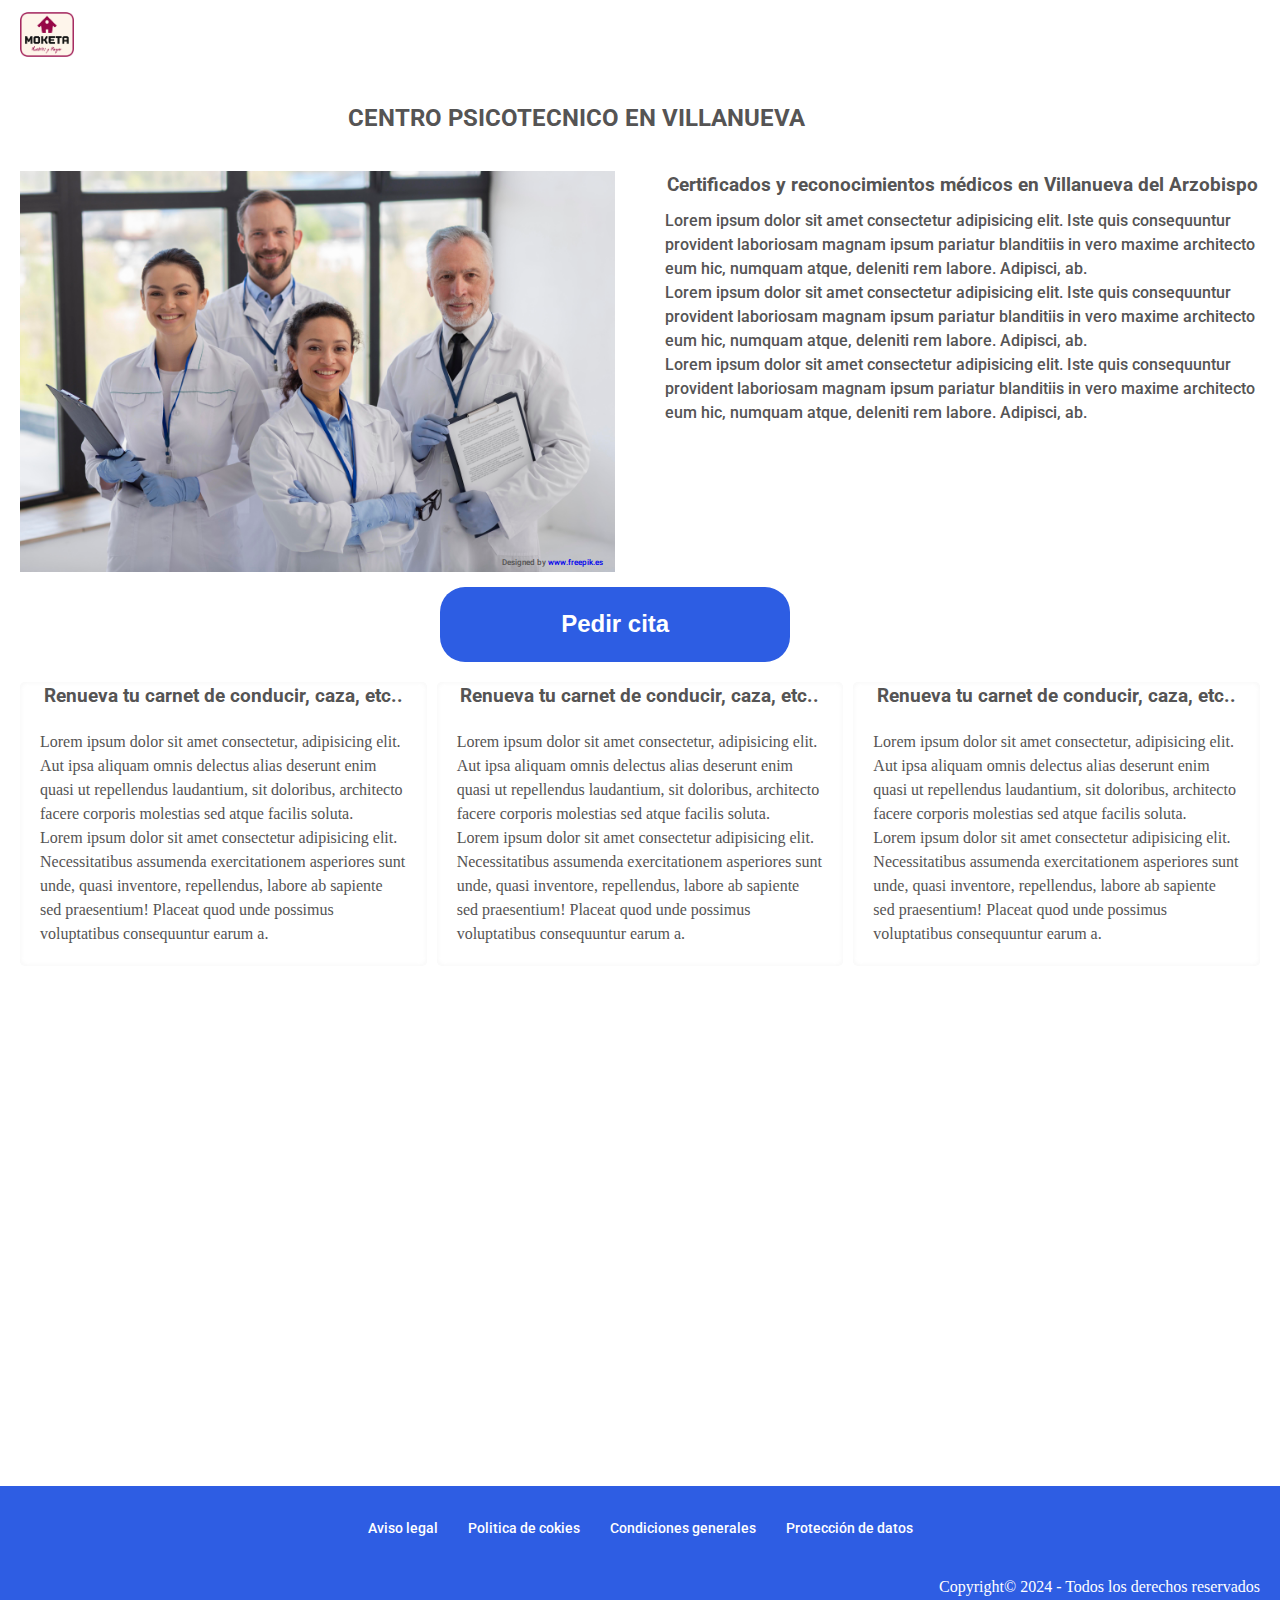
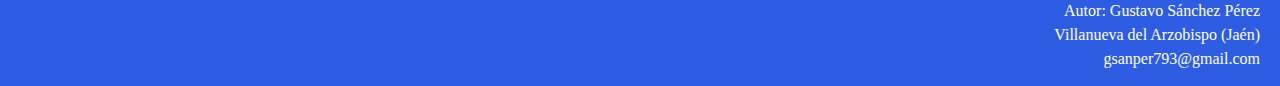
==== index.html @ 9fca5308 "Add files via upload" ====
<!DOCTYPE html>
<html lang="en">
<head>
    <meta charset="UTF-8">
    <meta name="viewport" content="width=device-width, initial-scale=1.0">
    <title>Document</title>
    <link rel="stylesheet" href="css/style.css">
</head>
<body>
    <header id="site-header">
        <div class="header-inner">
            <div class="logo-box">
                <div class="logo">
                    <!-- Cambiar esta referencia por la ruta web (htmls://mipagina.es) -->
                    <a href="index.html" class="logo-link">
                        <img src="img/logo.png" title="Centro Psicotécnico y certificados médicos en Villaneuva del Arzobispo" alt="Centro Psicotécnico y certificados médicos en Villaneuva del Arzobispo">
                    </a>

                </div>
            </div>

        </div>
    </header>
    <main id="principal">
        <div>
            <!-- Titulo principal -->
             <section id="titulo">
                 <div class="contenedor-titulo">
                     <h2 class="fuente-titulo">Centro psicotecnico en Villanueva</h2>
                 </div>
             </section>

            <section id="presentacion">
                <div class="capsula">
                    <div class="contenedor-imagen">
                        <div class="contenido-imagen">
                            <img src="img/medium-shot-scientists-posing-together.jpg" alt="Centro psicotécnico reconocimientos médicos">
                        </div>
                        <div class="creditos-imagen">
                            <div class="contenido-creditos-imagen">                                    
                                <p class="fuente-creditos-imagen">Designed by <a href="https://www.freepik.es">www.freepik.es</a></p>
                            </div>
                        </div>
                    </div>
                </div>

                <div class="descripcion">
                    <div class="contenedor-descripcion">
                        <h3>Certificados y reconocimientos médicos en Villanueva del Arzobispo</h3>
                        <div class="contenido-descripcion">
                            <p>Lorem ipsum dolor sit amet consectetur adipisicing elit. Iste quis consequuntur provident laboriosam magnam ipsum pariatur blanditiis in vero maxime architecto eum hic, numquam atque, deleniti rem labore. Adipisci, ab.</p>
                            <p>Lorem ipsum dolor sit amet consectetur adipisicing elit. Iste quis consequuntur provident laboriosam magnam ipsum pariatur blanditiis in vero maxime architecto eum hic, numquam atque, deleniti rem labore. Adipisci, ab.</p>
                            <p>Lorem ipsum dolor sit amet consectetur adipisicing elit. Iste quis consequuntur provident laboriosam magnam ipsum pariatur blanditiis in vero maxime architecto eum hic, numquam atque, deleniti rem labore. Adipisci, ab.</p>
                       
                        </div>
                    </div>
                </div>

                <div class="cita">
                    <div class="contenedor-cita">
                        <div class="contenido-cita">
                            <!-- aquí situaremos el botón para iniciar el formulario -->
                             <button id="boton">Pedir cita</button>
                        </div>
                    </div>
                </div>
            </section>
            <section>
                <div class="ptexto">
                    <div class="pmvtexto" id="t01">
                        <h3>Renueva tu carnet de conducir, caza, etc..</h3>
                        <p>Lorem ipsum dolor sit amet consectetur, adipisicing elit. Aut ipsa aliquam omnis delectus alias deserunt enim quasi ut repellendus laudantium, sit doloribus, architecto facere corporis molestias sed atque facilis soluta.<br>
                            Lorem ipsum dolor sit amet consectetur adipisicing elit. Necessitatibus assumenda exercitationem asperiores sunt unde, quasi inventore, repellendus, labore ab sapiente sed praesentium! Placeat quod unde possimus voluptatibus consequuntur earum a.
                        
                        </p>
                    </div>
                    <div class="pmvtexto" id="t02">
                        <h3>Renueva tu carnet de conducir, caza, etc..</h3>
                        <p>Lorem ipsum dolor sit amet consectetur, adipisicing elit. Aut ipsa aliquam omnis delectus alias deserunt enim quasi ut repellendus laudantium, sit doloribus, architecto facere corporis molestias sed atque facilis soluta.<br>
                            Lorem ipsum dolor sit amet consectetur adipisicing elit. Necessitatibus assumenda exercitationem asperiores sunt unde, quasi inventore, repellendus, labore ab sapiente sed praesentium! Placeat quod unde possimus voluptatibus consequuntur earum a.
                        
                        </p>
                    </div>
                    <div class="pmvtexto" id="t03">
                        <h3>Renueva tu carnet de conducir, caza, etc..</h3>
                        <p>Lorem ipsum dolor sit amet consectetur, adipisicing elit. Aut ipsa aliquam omnis delectus alias deserunt enim quasi ut repellendus laudantium, sit doloribus, architecto facere corporis molestias sed atque facilis soluta.<br>
                            Lorem ipsum dolor sit amet consectetur adipisicing elit. Necessitatibus assumenda exercitationem asperiores sunt unde, quasi inventore, repellendus, labore ab sapiente sed praesentium! Placeat quod unde possimus voluptatibus consequuntur earum a.
                        
                        </p>
                    </div>
                </div>
            </section>
            <section>
                <div class="mapa">
                    <iframe src="https://www.google.com/maps/embed?pb=!1m18!1m12!1m3!1d311.2073627506798!2d-3.0093184885971556!3d38.168709591180516!2m3!1f0!2f0!3f0!3m2!1i1024!2i768!4f13.1!3m3!1m2!1s0xd6f1b8de84b2c13%3A0x10fab3de79ce6f05!2sCl%C3%ADnica%20Vera-Cruz%20%2F%2F%20Psicot%C3%A9cnicos%20Villanueva%20del%20Arzobispo!5e0!3m2!1ses!2ses!4v1722987240820!5m2!1ses!2ses" width="600" height="450" style="border:0;" allowfullscreen="" loading="lazy" referrerpolicy="no-referrer-when-downgrade"></iframe>
                    
                </div>
            </section>

        </div>                              
    </main>
    <footer>
        
        <div id="legal">
            <div>
                <a class="legallink" href="">Aviso legal</a>
            </div>
            <div>
                <a class="legallink"  href="">Politica de cokies</a>
            </div>
            <div>
                <a class="legallink"  href="">Condiciones generales</a>
            </div>
            <div>
                <a class="legallink"  href="">Protección de datos</a>
            </div>
        </div>
        <div id="desarrollador">
            <div class="autor">Copyright&copy; 2024 - Todos los derechos reservados</div>
            <div class="autor">Autor: Gustavo Sánchez Pérez </div>
            <div class="autor">Villanueva del Arzobispo (Jaén) </div>
            <div class="autor">gsanper793@gmail.com </div>
        </div>
    </footer>
</body>
</html>
---- css/style.css ----
/*Importamos la fuente externa "Noto Serif"*/
/*@import url('https://fonts.googleapis.com/css2?family=Noto+Serif&display=swap');
*/
@import url('https://fonts.googleapis.com/css2?family=Noto+Serif&family=Roboto:ital,wght@0,100;0,300;0,400;0,500;0,700;0,900;1,100;1,300;1,400;1,500;1,700;1,900&display=swap');

/*Descargamos la fuente esterna "Hind Siliguri" con estilo "Bold"*/
@font-face {/*
    */
    font-family: "hind";
    src: url("../fonts/HindSiliguri-Bold.ttf");
}
:root {
    /*Variables de colores*/
    --grana: rgb(159, 24, 82);
    --pastel: rgba(254, 245, 235);
    --pasteltrans: rgba(254, 245, 235, 0.75);
    --fondo: beige;
    --claro: rgb(255, 248, 248);
    /*Variables de fuentes de texto.*/
    --texto:  'Roboto Serif', serif;
}

* {/*Limpiamos el documento de formatos por defecto.*/
    margin: 0px;
    padding: 0px;
    box-sizing: border-box;
    text-decoration:none;
}
.oculta {/*Ocultamos el título de la sección. (Se mantiene por SEO)*/
    display: none;
}

/*Fondo de pantalla de la aplicación.*/
body {
    background-color: var(--claro);
    margin: 0;
    font-family: -apple-system,BlinkMacSystemFont,Segoe UI,Roboto,Helvetica Neue,Arial,Noto Sans,sans-serif;
    font-size: 1rem;
    font-weight: 500;
    line-height: 1.5;
    color: #555454;
    background-color: #fff;
    -webkit-font-smoothing: antialiased;
    -moz-osx-font-smoothing: grayscale

}
header {
    display: flex;
    justify-content: left;
    align-items: center;
    height: 60px;
    padding: 0 20px;
}
.logo img {
    padding-top: 15px;
    max-width: 100%;
    height: auto;
    max-height: 60px;
}
/* xxxxxxxxxxxxxxxxxxxxxxxxxxxxxxxxxxxxxxxxxxxxxxxxxxxxxxxxxxxxxxxxx
Principal
xxxxxxxxxxxxxxxxxxxxxxxxxxxxxxxxxxxxxxxxxxxxxxxxxxxxxxxxxxxxxxxxxxxx */
#principal{
    display: flex;
    justify-content: center;
    align-items: center;
}
/* xxxxxxxxxxxxxxxxxxxxxxxxxxxxxxxxxxxxxxxxxxxxxxxxxxxxxxxxxxxxxxxxx
Sección de Título
xxxxxxxxxxxxxxxxxxxxxxxxxxxxxxxxxxxxxxxxxxxxxxxxxxxxxxxxxxxxxxxxxxxx */
#titulo{
    /*Ajustamos tamaño y margen superior.*/
    margin-top: 40px;
    width: 90%;
    display: flex;/*Aplicamos flex para el contenido.*/
    flex-direction: column;
    align-items: center;
}

.fuente-titulo{
    font-family: var(--marca);/*Aplicamos estilo por variable.*/
    text-transform: uppercase;/*Transformamos el texto a mayusculas y centramos.*/
    text-align: center;
}
/* xxxxxxxxxxxxxxxxxxxxxxxxxxxxxxxxxxxxxxxxxxxxxxxxxxxxxxxxxxxxxxxxx
Sección de presentación
xxxxxxxxxxxxxxxxxxxxxxxxxxxxxxxxxxxxxxxxxxxxxxxxxxxxxxxxxxxxxxxxxxxx */

#presentacion{
    padding-top: 15px;
    display: grid;
    grid-template-columns: 48% 48%;
    margin: 20px;
    justify-content: space-between;
    grid-row-gap: 15px;


}
.contenedor-imagen{
    width: 100%;
    height: 100%;
}
.contenido-imagen {
    background-color: blue;
    width: 100%;
    height: 100%;
}
.contenido-imagen img{
    width: 100%;
    height: 100%;
}
.creditos-imagen{
    margin-top: -15px;
    margin-right: 12px;
}
.contenido-creditos-imagen{
    background-color: aquamarine;
}
.fuente-creditos-imagen{
    text-align: end;
    font-size: 0.5em;
}

.contenedor-descripcion h3{
    text-align: center;
}
.contenido-descripcion{
    margin-top: 10px;
}
.cita{
    width: 200%;
}
.contenido-cita{
    display: flex;
    justify-content: center;
    
}
#boton{
    background-color: rgb(45, 93, 227);
    width: 350px;
    height: 75px;
    border-radius: 25px;
    border: 0cap;
    font-weight: bolder;
    font-size: 1.5em;
    color: #fff;
    
}
#boton:hover{
    color: rgb(106, 196, 17);}

    .mapa{
        margin-top: 20px;
        display: flex;
        justify-content: center;
        margin-bottom: 20px;
    } 
.ptexto{
    margin-inline: 20px;
    display: grid;
    grid-template-columns: 1fr 1fr 1fr;
    justify-items: center;
    grid-column-gap: 10px;
}   
.pmvtexto {
    border-radius: 5px;
    /*Aplicamos una sombra interna para delimitar el contorno.*/
    box-shadow: inset 0px 0px 5px rgba(138, 137, 137, 0.091);
    /*grid-area: pmvtexto;/*Aplicamos el nombre de area usado en el contenedor.*/
    display: flex;/*Aplicamos flex para distribuir el texto y el título.*/
    flex-direction: column;
    justify-content: center;
    
}

.pmvtexto p{/*Aplicamos tipo de fuente por variable, y ajustamos al contenedor.*/
    font-family: var(--texto);
    margin: 20px;
    justify-items: center;
    
}
.pmvtexto h3 {/*Aplicamos tipo de fuente por variable, y centramos.*/
    font-family: var(--marca);
    text-align: center;
}

/*XXXXXXXXXXXXXXXXXXXXXXXXXXXXXXXXXXXXXXXXXXXXXXXXXXXXXXXXXXXXXXXXXXXXXXXXXXXXXXXXXXXXXXXXXXXXXXXXXXXXXXXXXXXXXXXXXXXX
--- Footer
XXXXXXXXXXXXXXXXXXXXXXXXXXXXXXXXXXXXXXXXXXXXXXXXXXXXXXXXXXXXXXXXXXXXXXXXXXXXXXXXXXXXXXXXXXXXXXXXXXXXXXXXXXXXXXXXXXXXX*/

footer {
    margin-top: 30px;
    height: 200px;
    background-color: rgb(46 93 227);
    /*background-image: url(../img/PiePastel.jpg);/*Usamos imagen como fondo del footer.*/
    display: flex;/*Aplicamos flex para las dos secciones contenidas.*/
    flex-direction: column;/*Distribuimos en columna.*/
    align-items: center;
    justify-content: space-between;
}

#legal {/*Contenedor de los links legales.*/
    margin-top: 15px;
    display: flex;/*aplicamos flex para los links.*/
    justify-content: center;
}

#legal div {/*Centramos y damos margen.*/
    margin: 15px;
    text-align: center;
}

/*Cada uno de los links legales.*/
.legallink { 
    font-size: 0.9rem;
    color: white;
}

/*En caso de situar el cursor sobre el elmento, cambiamossu color y subrayamos.*/
.legallink:hover {
    text-decoration: underline;
    color: var(--pastel);
}

/*zona de copyrigth y datos del desarrollador.*/
#desarrollador {
    font-family: 'Times New Roman', Times, serif;/*Fuente desde variable.*/
    margin-right: 20px;
    margin-bottom: 15px;
    text-align: right;
    align-self: flex-end;/*Alineamos a la derecha.*/
    color: white;/*Color de fuente desde variable.*/
}

@media (max-width: 800px) {
    header {
        height: 100px;
        padding: 0 10px;
        justify-self: center;
    }

    .logo img {
        max-height: 80px;
    }
    #presentacion{
        grid-template-columns: 1fr;
    
    }
    .cita{
        width: 100%;
    }
}
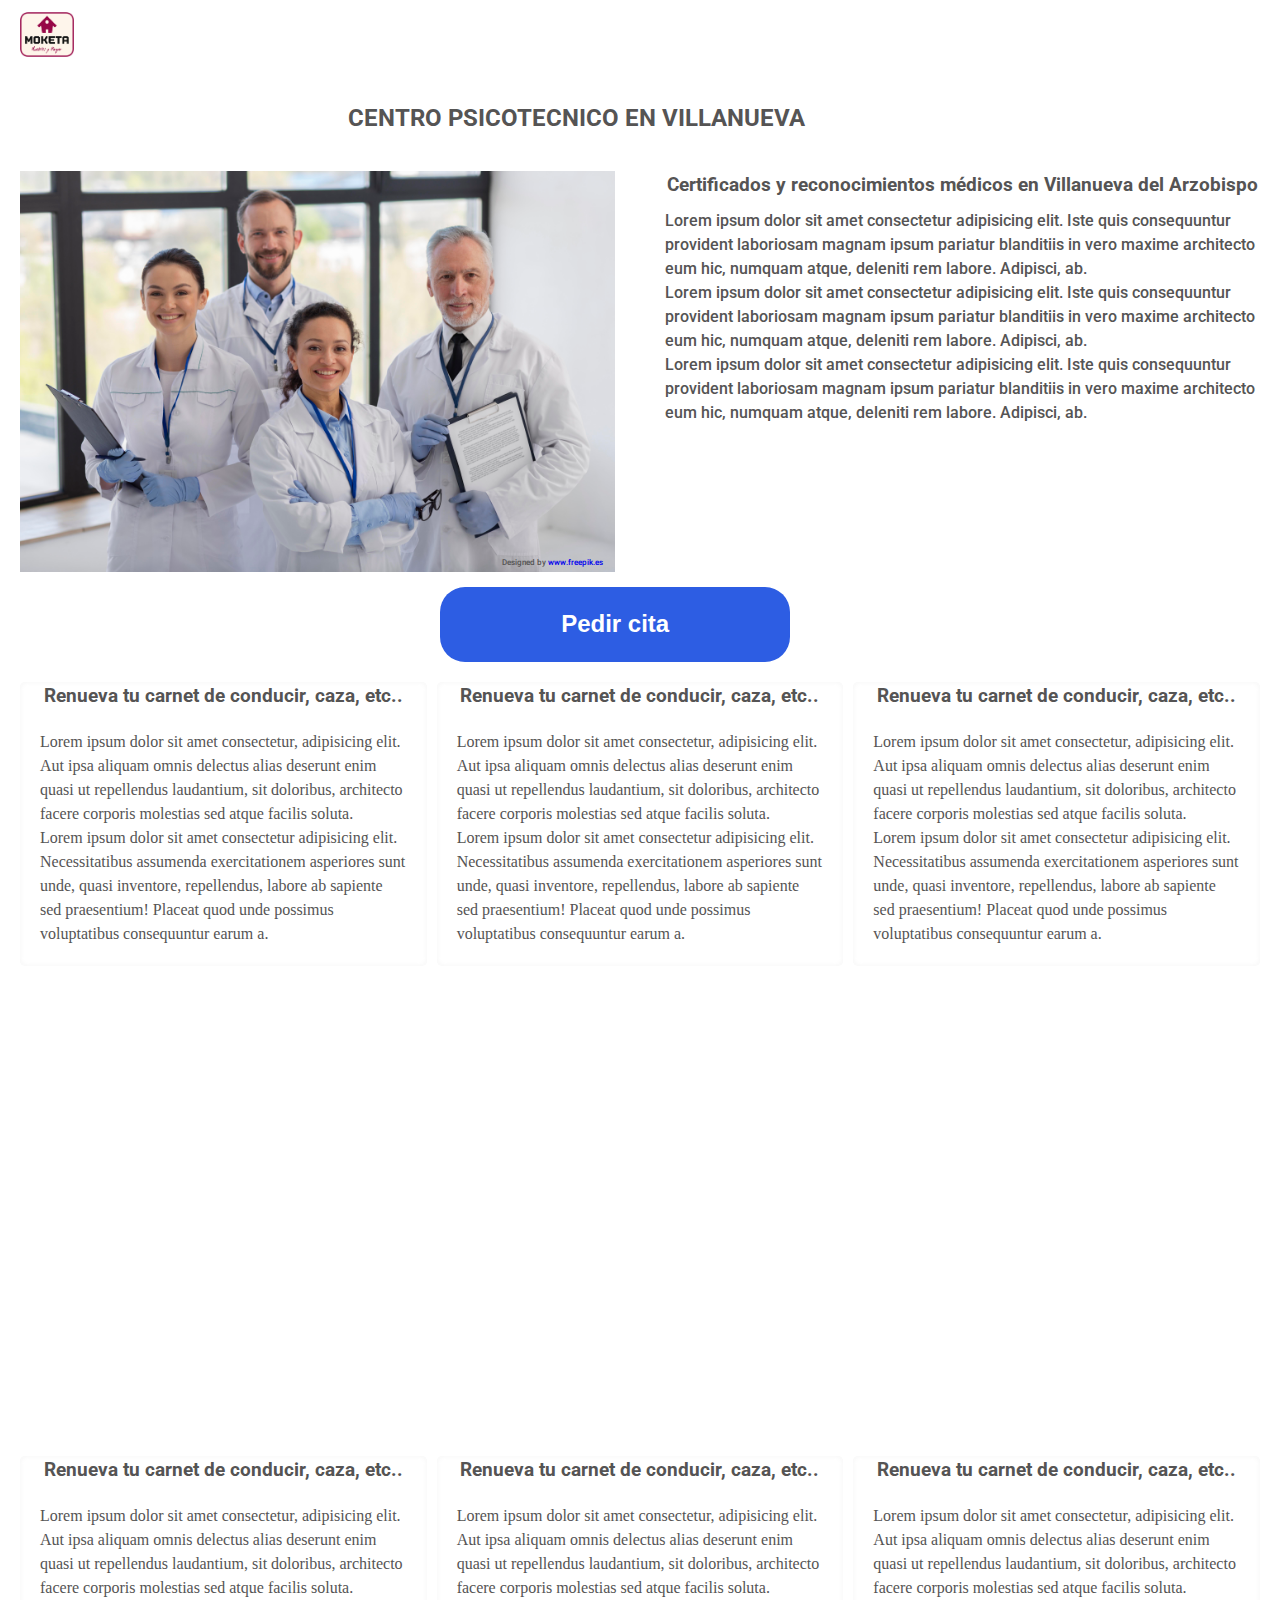
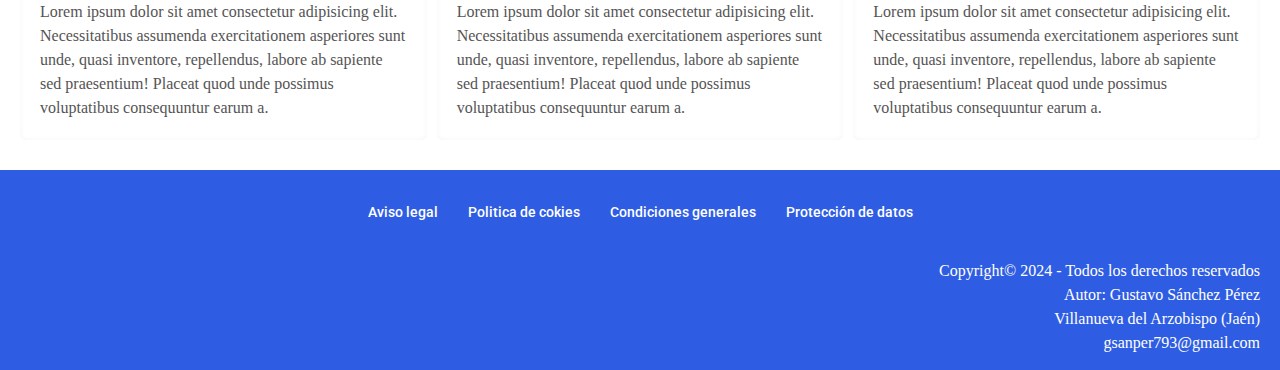
==== commit e6e869c7: "Add files via upload" ====
--- a/index.html
+++ b/index.html
@@ -97,6 +97,32 @@
                 </div>
             </section>
 
+            <section>
+                <div class="ptexto">
+                    <div class="pmvtexto" id="t01">
+                        <h3>Renueva tu carnet de conducir, caza, etc..</h3>
+                        <p>Lorem ipsum dolor sit amet consectetur, adipisicing elit. Aut ipsa aliquam omnis delectus alias deserunt enim quasi ut repellendus laudantium, sit doloribus, architecto facere corporis molestias sed atque facilis soluta.<br>
+                            Lorem ipsum dolor sit amet consectetur adipisicing elit. Necessitatibus assumenda exercitationem asperiores sunt unde, quasi inventore, repellendus, labore ab sapiente sed praesentium! Placeat quod unde possimus voluptatibus consequuntur earum a.
+                        
+                        </p>
+                    </div>
+                    <div class="pmvtexto" id="t02">
+                        <h3>Renueva tu carnet de conducir, caza, etc..</h3>
+                        <p>Lorem ipsum dolor sit amet consectetur, adipisicing elit. Aut ipsa aliquam omnis delectus alias deserunt enim quasi ut repellendus laudantium, sit doloribus, architecto facere corporis molestias sed atque facilis soluta.<br>
+                            Lorem ipsum dolor sit amet consectetur adipisicing elit. Necessitatibus assumenda exercitationem asperiores sunt unde, quasi inventore, repellendus, labore ab sapiente sed praesentium! Placeat quod unde possimus voluptatibus consequuntur earum a.
+                        
+                        </p>
+                    </div>
+                    <div class="pmvtexto" id="t03">
+                        <h3>Renueva tu carnet de conducir, caza, etc..</h3>
+                        <p>Lorem ipsum dolor sit amet consectetur, adipisicing elit. Aut ipsa aliquam omnis delectus alias deserunt enim quasi ut repellendus laudantium, sit doloribus, architecto facere corporis molestias sed atque facilis soluta.<br>
+                            Lorem ipsum dolor sit amet consectetur adipisicing elit. Necessitatibus assumenda exercitationem asperiores sunt unde, quasi inventore, repellendus, labore ab sapiente sed praesentium! Placeat quod unde possimus voluptatibus consequuntur earum a.
+                        
+                        </p>
+                    </div>
+                </div>
+            </section>
+
         </div>                              
     </main>
     <footer>
--- a/css/style.css
+++ b/css/style.css
@@ -75,6 +75,9 @@
     display: flex;/*Aplicamos flex para el contenido.*/
     flex-direction: column;
     align-items: center;
+}
+.contenedor-titulo{
+    width: 100%;
 }
 
 .fuente-titulo{
@@ -249,4 +252,7 @@
     .cita{
         width: 100%;
     }
+
+    #txtcolumnas {column-count: 1;}
+
 }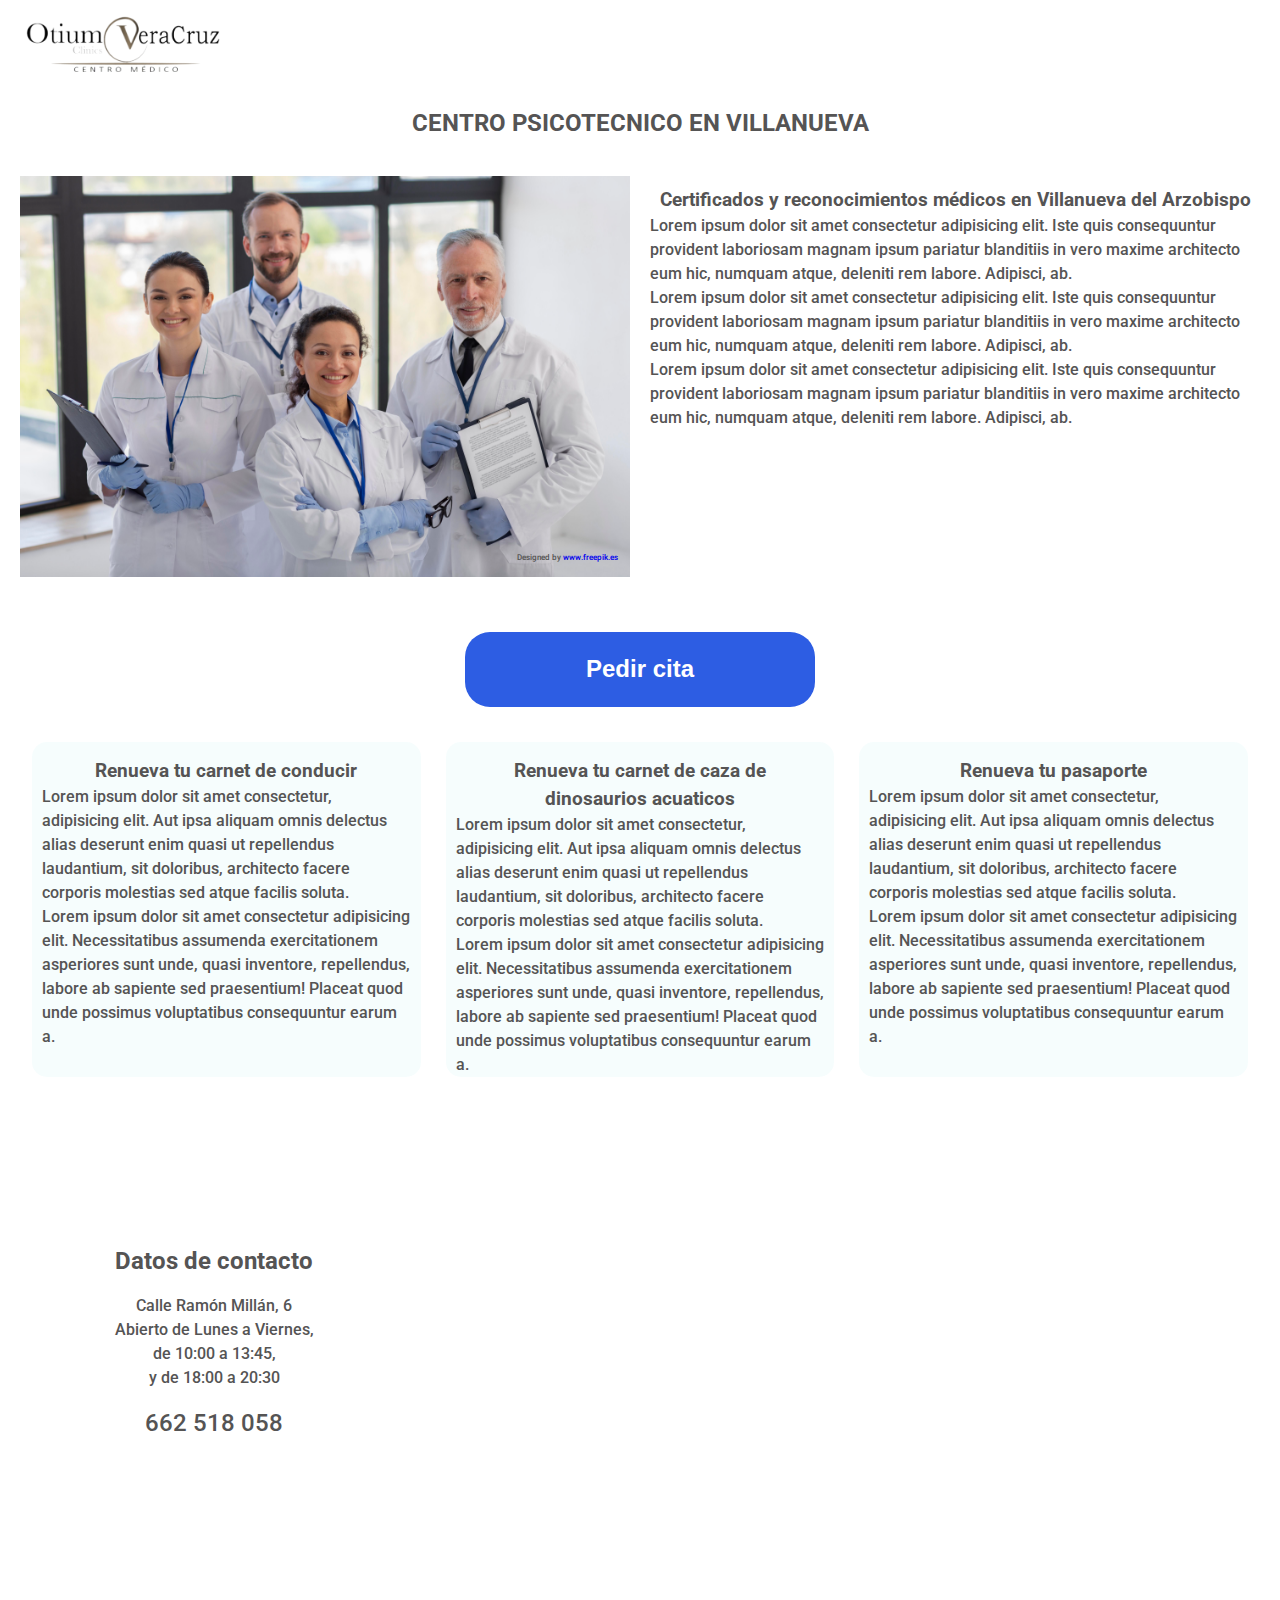
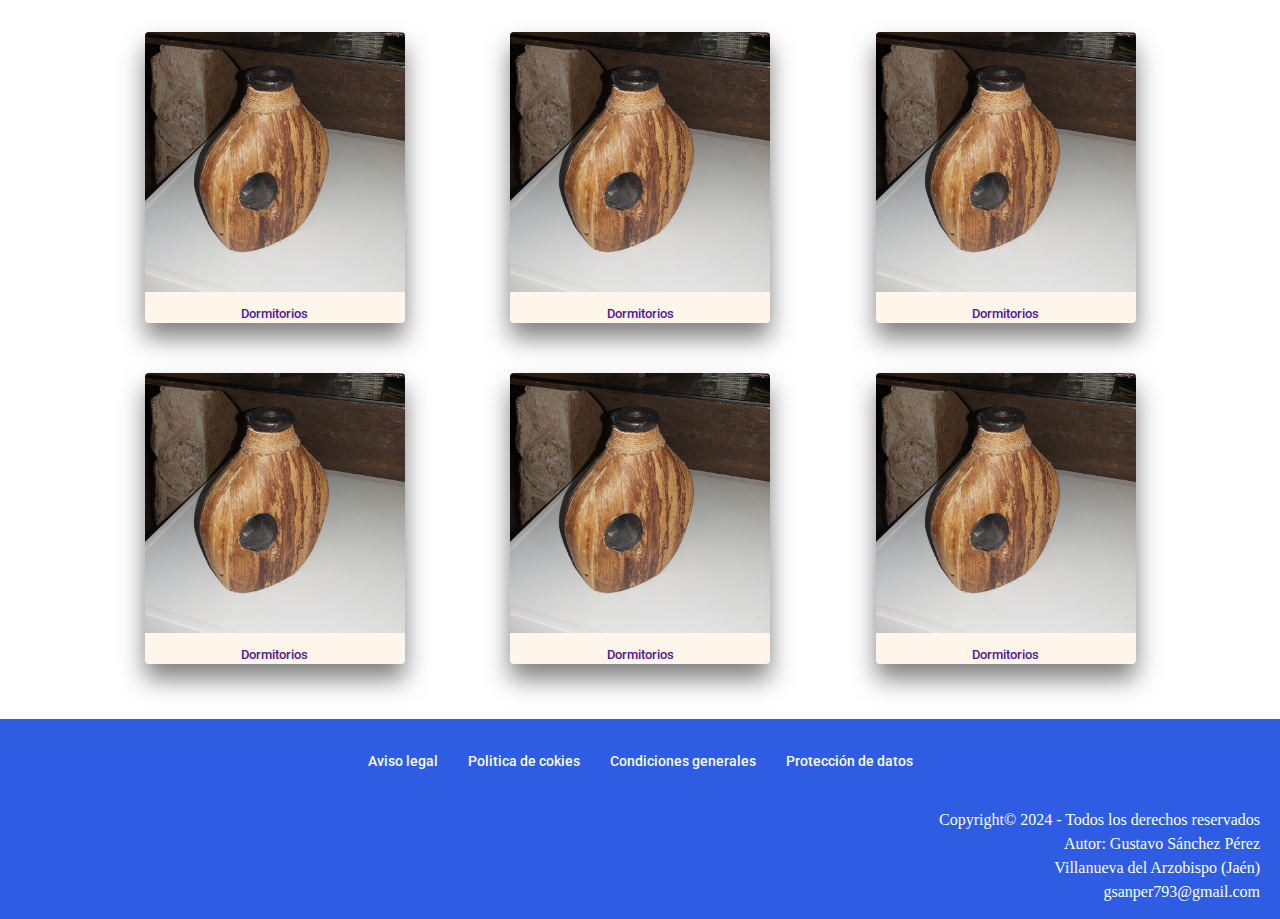
==== commit 7399c69b: "Add files via upload" ====
--- a/index.html
+++ b/index.html
@@ -1,5 +1,5 @@
 <!DOCTYPE html>
-<html lang="en">
+<html lang="es">
 <head>
     <meta charset="UTF-8">
     <meta name="viewport" content="width=device-width, initial-scale=1.0">
@@ -7,22 +7,20 @@
     <link rel="stylesheet" href="css/style.css">
 </head>
 <body>
-    <header id="site-header">
-        <div class="header-inner">
-            <div class="logo-box">
-                <div class="logo">
-                    <!-- Cambiar esta referencia por la ruta web (htmls://mipagina.es) -->
-                    <a href="index.html" class="logo-link">
-                        <img src="img/logo.png" title="Centro Psicotécnico y certificados médicos en Villaneuva del Arzobispo" alt="Centro Psicotécnico y certificados médicos en Villaneuva del Arzobispo">
-                    </a>
-
-                </div>
-            </div>
-
+
+    <header>
+        <div class="contenedor-header">
+            <div class="item-logo">
+                <!-- Cambiar esta referencia por la ruta web (htmls://mipagina.es) -->
+                <a href="index.html" class="logo">
+                    <img src="img/logotrans.png" title="Centro Psicotécnico y certificados médicos en Villaneuva del Arzobispo" alt="Centro Psicotécnico y certificados médicos en Villaneuva del Arzobispo">
+                </a>
+            </div>
         </div>
     </header>
+
     <main id="principal">
-        <div>
+        <div class="cuerpo">
             <!-- Titulo principal -->
              <section id="titulo">
                  <div class="contenedor-titulo">
@@ -31,102 +29,163 @@
              </section>
 
             <section id="presentacion">
-                <div class="capsula">
-                    <div class="contenedor-imagen">
-                        <div class="contenido-imagen">
-                            <img src="img/medium-shot-scientists-posing-together.jpg" alt="Centro psicotécnico reconocimientos médicos">
+                <div class="contenedor-imagen">
+                    <div class="contenido-imagen">
+                        <img src="img/medium-shot-scientists-posing-together.jpg" alt="Centro psicotécnico reconocimientos médicos">
+                    </div>
+                    <div class="creditos-imagen">
+                        <div class="contenido-creditos-imagen">
+                            <p class="fuente-creditos-imagen">Designed by <a href="https://www.freepik.es">www.freepik.es</a></p>
                         </div>
-                        <div class="creditos-imagen">
-                            <div class="contenido-creditos-imagen">                                    
-                                <p class="fuente-creditos-imagen">Designed by <a href="https://www.freepik.es">www.freepik.es</a></p>
-                            </div>
-                        </div>
-                    </div>
-                </div>
-
-                <div class="descripcion">
-                    <div class="contenedor-descripcion">
+                    </div>
+                </div>
+
+                <div class="contenedor-descripcion">
+                    <div class="contenido-descripcion">
                         <h3>Certificados y reconocimientos médicos en Villanueva del Arzobispo</h3>
-                        <div class="contenido-descripcion">
+                        <div class="text-descripcion">
                             <p>Lorem ipsum dolor sit amet consectetur adipisicing elit. Iste quis consequuntur provident laboriosam magnam ipsum pariatur blanditiis in vero maxime architecto eum hic, numquam atque, deleniti rem labore. Adipisci, ab.</p>
                             <p>Lorem ipsum dolor sit amet consectetur adipisicing elit. Iste quis consequuntur provident laboriosam magnam ipsum pariatur blanditiis in vero maxime architecto eum hic, numquam atque, deleniti rem labore. Adipisci, ab.</p>
                             <p>Lorem ipsum dolor sit amet consectetur adipisicing elit. Iste quis consequuntur provident laboriosam magnam ipsum pariatur blanditiis in vero maxime architecto eum hic, numquam atque, deleniti rem labore. Adipisci, ab.</p>
-                       
+
                         </div>
                     </div>
                 </div>
 
-                <div class="cita">
-                    <div class="contenedor-cita">
-                        <div class="contenido-cita">
-                            <!-- aquí situaremos el botón para iniciar el formulario -->
-                             <button id="boton">Pedir cita</button>
-                        </div>
-                    </div>
-                </div>
-            </section>
-            <section>
-                <div class="ptexto">
-                    <div class="pmvtexto" id="t01">
-                        <h3>Renueva tu carnet de conducir, caza, etc..</h3>
+            </section>
+
+            <section id="cita">
+                <div class="contenedor-cita">
+                    <div class="contenido-cita">
+                        <!-- aquí situaremos el botón para iniciar el formulario -->
+                         <button id="boton">Pedir cita</button>
+                    </div>
+                </div>
+            </section>
+
+            <section id="servicios">
+                <div class="contenedor-servicios">
+                    <div class="contenido-servicios" id="t01">
+                        <h3>Renueva tu carnet de conducir</h3>
                         <p>Lorem ipsum dolor sit amet consectetur, adipisicing elit. Aut ipsa aliquam omnis delectus alias deserunt enim quasi ut repellendus laudantium, sit doloribus, architecto facere corporis molestias sed atque facilis soluta.<br>
                             Lorem ipsum dolor sit amet consectetur adipisicing elit. Necessitatibus assumenda exercitationem asperiores sunt unde, quasi inventore, repellendus, labore ab sapiente sed praesentium! Placeat quod unde possimus voluptatibus consequuntur earum a.
-                        
+
                         </p>
                     </div>
-                    <div class="pmvtexto" id="t02">
-                        <h3>Renueva tu carnet de conducir, caza, etc..</h3>
+                    <div class="contenido-servicios" id="t02">
+                        <h3>Renueva tu carnet de caza de dinosaurios acuaticos</h3>
                         <p>Lorem ipsum dolor sit amet consectetur, adipisicing elit. Aut ipsa aliquam omnis delectus alias deserunt enim quasi ut repellendus laudantium, sit doloribus, architecto facere corporis molestias sed atque facilis soluta.<br>
                             Lorem ipsum dolor sit amet consectetur adipisicing elit. Necessitatibus assumenda exercitationem asperiores sunt unde, quasi inventore, repellendus, labore ab sapiente sed praesentium! Placeat quod unde possimus voluptatibus consequuntur earum a.
-                        
+
                         </p>
                     </div>
-                    <div class="pmvtexto" id="t03">
-                        <h3>Renueva tu carnet de conducir, caza, etc..</h3>
+                    <div class="contenido-servicios" id="t03">
+                        <h3>Renueva tu pasaporte</h3>
                         <p>Lorem ipsum dolor sit amet consectetur, adipisicing elit. Aut ipsa aliquam omnis delectus alias deserunt enim quasi ut repellendus laudantium, sit doloribus, architecto facere corporis molestias sed atque facilis soluta.<br>
                             Lorem ipsum dolor sit amet consectetur adipisicing elit. Necessitatibus assumenda exercitationem asperiores sunt unde, quasi inventore, repellendus, labore ab sapiente sed praesentium! Placeat quod unde possimus voluptatibus consequuntur earum a.
-                        
+
                         </p>
                     </div>
                 </div>
             </section>
-            <section>
-                <div class="mapa">
-                    <iframe src="https://www.google.com/maps/embed?pb=!1m18!1m12!1m3!1d311.2073627506798!2d-3.0093184885971556!3d38.168709591180516!2m3!1f0!2f0!3f0!3m2!1i1024!2i768!4f13.1!3m3!1m2!1s0xd6f1b8de84b2c13%3A0x10fab3de79ce6f05!2sCl%C3%ADnica%20Vera-Cruz%20%2F%2F%20Psicot%C3%A9cnicos%20Villanueva%20del%20Arzobispo!5e0!3m2!1ses!2ses!4v1722987240820!5m2!1ses!2ses" width="600" height="450" style="border:0;" allowfullscreen="" loading="lazy" referrerpolicy="no-referrer-when-downgrade"></iframe>
-                    
-                </div>
-            </section>
-
-            <section>
-                <div class="ptexto">
-                    <div class="pmvtexto" id="t01">
-                        <h3>Renueva tu carnet de conducir, caza, etc..</h3>
-                        <p>Lorem ipsum dolor sit amet consectetur, adipisicing elit. Aut ipsa aliquam omnis delectus alias deserunt enim quasi ut repellendus laudantium, sit doloribus, architecto facere corporis molestias sed atque facilis soluta.<br>
-                            Lorem ipsum dolor sit amet consectetur adipisicing elit. Necessitatibus assumenda exercitationem asperiores sunt unde, quasi inventore, repellendus, labore ab sapiente sed praesentium! Placeat quod unde possimus voluptatibus consequuntur earum a.
-                        
-                        </p>
-                    </div>
-                    <div class="pmvtexto" id="t02">
-                        <h3>Renueva tu carnet de conducir, caza, etc..</h3>
-                        <p>Lorem ipsum dolor sit amet consectetur, adipisicing elit. Aut ipsa aliquam omnis delectus alias deserunt enim quasi ut repellendus laudantium, sit doloribus, architecto facere corporis molestias sed atque facilis soluta.<br>
-                            Lorem ipsum dolor sit amet consectetur adipisicing elit. Necessitatibus assumenda exercitationem asperiores sunt unde, quasi inventore, repellendus, labore ab sapiente sed praesentium! Placeat quod unde possimus voluptatibus consequuntur earum a.
-                        
-                        </p>
-                    </div>
-                    <div class="pmvtexto" id="t03">
-                        <h3>Renueva tu carnet de conducir, caza, etc..</h3>
-                        <p>Lorem ipsum dolor sit amet consectetur, adipisicing elit. Aut ipsa aliquam omnis delectus alias deserunt enim quasi ut repellendus laudantium, sit doloribus, architecto facere corporis molestias sed atque facilis soluta.<br>
-                            Lorem ipsum dolor sit amet consectetur adipisicing elit. Necessitatibus assumenda exercitationem asperiores sunt unde, quasi inventore, repellendus, labore ab sapiente sed praesentium! Placeat quod unde possimus voluptatibus consequuntur earum a.
-                        
-                        </p>
-                    </div>
-                </div>
-            </section>
-
-        </div>                              
+            <section id="contacto">
+                <div class="contenedor-contacto">
+                    <div class="contenido-contacto">
+                        <h3>Datos de contacto</h3>
+                        <div class="parrafos-contacto" >
+                            <p>Calle Ramón Millán, 6</p>
+                            <p>Abierto de Lunes a Viernes, </p>
+                            <p>de 10:00 a 13:45, </p>
+                            <p>y de 18:00 a 20:30</p>
+                            <p id="telefono">662 518 058</p>
+                        </div>
+                    </div>
+                    <div class="mapa">
+                        <iframe src="https://www.google.com/maps/embed?pb=!1m18!1m12!1m3!1d311.2073627506798!2d-3.0093184885971556!3d38.168709591180516!2m3!1f0!2f0!3f0!3m2!1i1024!2i768!4f13.1!3m3!1m2!1s0xd6f1b8de84b2c13%3A0x10fab3de79ce6f05!2sCl%C3%ADnica%20Vera-Cruz%20%2F%2F%20Psicot%C3%A9cnicos%20Villanueva%20del%20Arzobispo!5e0!3m2!1ses!2ses!4v1722987240820!5m2!1ses!2ses" width="600" height="450" style="border:0;" allowfullscreen="" loading="lazy" referrerpolicy="no-referrer-when-downgrade"></iframe>
+                        <!-- <iframe src="https://www.google.com/maps/embed?pb=!1m18!1m12!1m3!1d311.2073627506798!2d-3.0093184885971556!3d38.168709591180516!2m3!1f0!2f0!3f0!3m2!1i1024!2i768!4f13.1!3m3!1m2!1s0xd6f1b8de84b2c13%3A0x10fab3de79ce6f05!2sCl%C3%ADnica%20Vera-Cruz%20%2F%2F%20Psicot%C3%A9cnicos%20Villanueva%20del%20Arzobispo!5e0!3m2!1ses!2ses!4v1722987240820!5m2!1ses!2ses" width="600" height="450" style="border:0;" allowfullscreen="" loading="lazy" referrerpolicy="no-referrer-when-downgrade"></iframe> -->
+    
+                    </div>
+
+                </div>
+            </section>
+
+            <section id="cartas">
+                <div class="contenedor-cartas">
+                    <div class="item-card" id="c01">
+                        <a href="">
+
+                            <div class="contenedor-img-card" >
+                                <img class="item-img" src="img/Rcalabaza.jpg" alt="">
+                            </div>
+                            <div class="ftexto">
+                                <p>Dormitorios</p>
+                            </div>
+                        </a>
+                    </div>
+                    <div class="item-card" id="c02">
+                        <a href="">
+
+                            <div class="contenedor-img-card" >
+                                <img class="item-img" src="img/Rcalabaza.jpg" alt="">
+                            </div>
+                            <div class="ftexto">
+                                <p>Dormitorios</p>
+                            </div>
+                        </a>
+                    </div>
+                    <div class="item-card" id="c03">
+                        <a href="">
+
+                            <div class="contenedor-img-card" >
+                                <img class="item-img" src="img/Rcalabaza.jpg" alt="">
+                            </div>
+                            <div class="ftexto">
+                                <p>Dormitorios</p>
+                            </div>
+                        </a>
+                    </div>
+                    <div class="item-card" id="c04">
+                        <a href="">
+
+                            <div class="contenedor-img-card" >
+                                <img class="item-img" src="img/Rcalabaza.jpg" alt="">
+                            </div>
+                            <div class="ftexto">
+                                <p>Dormitorios</p>
+                            </div>
+                        </a>
+                    </div>
+                    <div class="item-card" id="c05">
+                        <a href="">
+
+                            <div class="contenedor-img-card" >
+                                <img class="item-img" src="img/Rcalabaza.jpg" alt="">
+                            </div>
+                            <div class="ftexto">
+                                <p>Dormitorios</p>
+                            </div>
+                        </a>
+                    </div>
+                    <div class="item-card" id="c06">
+                        <a href="">
+
+                            <div class="contenedor-img-card" >
+                                <img class="item-img" src="img/Rcalabaza.jpg" alt="">
+                            </div>
+                            <div class="ftexto">
+                                <p>Dormitorios</p>
+                            </div>
+                        </a>
+                    </div>
+
+
+                </div>
+            </section>
+
+        </div>
     </main>
     <footer>
-        
+
         <div id="legal">
             <div>
                 <a class="legallink" href="">Aviso legal</a>
--- a/css/style.css
+++ b/css/style.css
@@ -32,7 +32,9 @@
 
 /*Fondo de pantalla de la aplicación.*/
 body {
-    background-color: var(--claro);
+    display: grid;
+    justify-content: center;
+    grid-template-rows: 100px auto 150px;
     margin: 0;
     font-family: -apple-system,BlinkMacSystemFont,Segoe UI,Roboto,Helvetica Neue,Arial,Noto Sans,sans-serif;
     font-size: 1rem;
@@ -42,26 +44,40 @@
     background-color: #fff;
     -webkit-font-smoothing: antialiased;
     -moz-osx-font-smoothing: grayscale
-
-}
-header {
+    
+
+}
+.contenedor-header {
     display: flex;
     justify-content: left;
     align-items: center;
-    height: 60px;
     padding: 0 20px;
 }
+.item-logo{
+    padding-top: 10px;
+
+}
+.logo{
+    object-fit: contain;
+}
+.logo img{
+    height: 70px;
+    align-items: center;
+    object-fit: contain;
+}
+/*
 .logo img {
     padding-top: 15px;
     max-width: 100%;
     height: auto;
     max-height: 60px;
-}
+}*/
 /* xxxxxxxxxxxxxxxxxxxxxxxxxxxxxxxxxxxxxxxxxxxxxxxxxxxxxxxxxxxxxxxxx
 Principal
 xxxxxxxxxxxxxxxxxxxxxxxxxxxxxxxxxxxxxxxxxxxxxxxxxxxxxxxxxxxxxxxxxxxx */
-#principal{
-    display: flex;
+.cuerpo{
+    display: flex;
+    flex-direction: column;
     justify-content: center;
     align-items: center;
 }
@@ -70,14 +86,15 @@
 xxxxxxxxxxxxxxxxxxxxxxxxxxxxxxxxxxxxxxxxxxxxxxxxxxxxxxxxxxxxxxxxxxxx */
 #titulo{
     /*Ajustamos tamaño y margen superior.*/
-    margin-top: 40px;
-    width: 90%;
+    margin-top: 5px;
+    width: 100%;
     display: flex;/*Aplicamos flex para el contenido.*/
     flex-direction: column;
     align-items: center;
+    justify-content: center;
 }
 .contenedor-titulo{
-    width: 100%;
+    width: 90%;
 }
 
 .fuente-titulo{
@@ -90,35 +107,42 @@
 xxxxxxxxxxxxxxxxxxxxxxxxxxxxxxxxxxxxxxxxxxxxxxxxxxxxxxxxxxxxxxxxxxxx */
 
 #presentacion{
-    padding-top: 15px;
-    display: grid;
-    grid-template-columns: 48% 48%;
-    margin: 20px;
-    justify-content: space-between;
-    grid-row-gap: 15px;
-
-
-}
+    /* border: 1px solid #000; */
+    display: flex;
+    flex-direction: row;
+    /* flex-flow: wrap; */
+    margin: 35px 20px 20px 20px;
+    justify-content: center;
+    column-gap: 20px;
+
+
+}
+
 .contenedor-imagen{
+    width: 50%;
+    /* background-color: chocolate; */
+}
+
+
+.contenido-imagen{
     width: 100%;
     height: 100%;
-}
-.contenido-imagen {
-    background-color: blue;
-    width: 100%;
-    height: 100%;
+    object-fit: cover;
+    /* object-fit: contain; */
 }
 .contenido-imagen img{
     width: 100%;
     height: 100%;
+    object-fit: cover;
+    /* object-fit: contain; */
 }
 .creditos-imagen{
-    margin-top: -15px;
+    margin-top: -25px;
     margin-right: 12px;
 }
-.contenido-creditos-imagen{
+/* .contenido-creditos-imagen{
     background-color: aquamarine;
-}
+} */
 .fuente-creditos-imagen{
     text-align: end;
     font-size: 0.5em;
@@ -127,11 +151,21 @@
 .contenedor-descripcion h3{
     text-align: center;
 }
+.contenedor-descripcion{
+    width: 50%;
+}
 .contenido-descripcion{
+    
     margin-top: 10px;
 }
-.cita{
-    width: 200%;
+/* xxxxxxxxxxxxxxxxxxxxxxxxxxxxxxxxxxxxxxxxxxxxxxxxxxxxxxxxxxxxxxxxx
+Sección de cita
+xxxxxxxxxxxxxxxxxxxxxxxxxxxxxxxxxxxxxxxxxxxxxxxxxxxxxxxxxxxxxxxxxxxx*/
+#cita{
+    /* border: 1px solid #000; */
+    margin-top: 35px;
+    margin-bottom: 35px;
+    width: 100%;
 }
 .contenido-cita{
     display: flex;
@@ -150,43 +184,143 @@
     
 }
 #boton:hover{
-    color: rgb(106, 196, 17);}
-
-    .mapa{
-        margin-top: 20px;
-        display: flex;
-        justify-content: center;
-        margin-bottom: 20px;
-    } 
-.ptexto{
-    margin-inline: 20px;
+    color: rgb(106, 196, 17);
+}
+
+    
+/* xxxxxxxxxxxxxxxxxxxxxxxxxxxxxxxxxxxxxxxxxxxxxxxxxxxxxxxxxxxxxxxxx
+Sección de servicios
+xxxxxxxxxxxxxxxxxxxxxxxxxxxxxxxxxxxxxxxxxxxxxxxxxxxxxxxxxxxxxxxxxxxx*/
+#servicios{
+    display: flex;
+    justify-content: center;
+} 
+.contenedor-servicios{
+    /* min-width: 92%; */
+    width: 95%;
+    /* border: 1px solid #000; */
+    display: flex;
+    flex-direction: row;
+    justify-content: space-evenly;
+    gap: 25px;
+}
+.contenido-servicios p{
+    margin-left: 10px;
+    margin-right: 10px; 
+}
+.contenido-servicios h3{
+    text-align: center;
+    margin: 15px 15px 0 15px;
+}
+.contenido-servicios{
+    /* width: 29%; */
+    
+    background-color: rgba(203, 244, 244, 0.18);
+    border-radius: 15px;
+}
+/* #t01{
+    background-color: blue;
+}
+#t02{
+    background-color: rgb(255, 0, 17);
+}
+#t03{
+    background-color: rgb(0, 255, 128);
+} */
+
+
+
+/* xxxxxxxxxxxxxxxxxxxxxxxxxxxxxxxxxxxxxxxxxxxxxxxxxxxxxxxxxxxxxxxxx
+Sección de contacto
+xxxxxxxxxxxxxxxxxxxxxxxxxxxxxxxxxxxxxxxxxxxxxxxxxxxxxxxxxxxxxxxxxxxx*/
+#contacto{
+    display: flex;
+    justify-content: center;
+    
+    /* overflow: scroll; */
+    
+}
+.contenedor-contacto{
+    /* border: 1px solid #000; */
+    margin-top: 30px;
+    width: 90%;
+    height: 470px;
     display: grid;
-    grid-template-columns: 1fr 1fr 1fr;
-    justify-items: center;
-    grid-column-gap: 10px;
-}   
-.pmvtexto {
-    border-radius: 5px;
-    /*Aplicamos una sombra interna para delimitar el contorno.*/
-    box-shadow: inset 0px 0px 5px rgba(138, 137, 137, 0.091);
-    /*grid-area: pmvtexto;/*Aplicamos el nombre de area usado en el contenedor.*/
-    display: flex;/*Aplicamos flex para distribuir el texto y el título.*/
-    flex-direction: column;
-    justify-content: center;
-    
-}
-
-.pmvtexto p{/*Aplicamos tipo de fuente por variable, y ajustamos al contenedor.*/
-    font-family: var(--texto);
-    margin: 20px;
-    justify-items: center;
-    
-}
-.pmvtexto h3 {/*Aplicamos tipo de fuente por variable, y centramos.*/
-    font-family: var(--marca);
-    text-align: center;
-}
-
+    grid-template-columns: auto  minmax(600px, 1200px);
+    justify-content: center;
+    grid-gap: 20px;
+    
+}
+.contenido-contacto{
+    /* width: 30%; */
+    width: 300px;
+    align-content: center;
+}
+.parrafos-contacto{
+    align-items: end;
+}
+.contenido-contacto  p{
+    text-align: center;
+
+}
+.contenido-contacto  h3{
+    text-align: center;
+    margin-bottom: 15px;
+    font-size: 1.5rem;
+}
+#telefono{
+    margin-top: 15px;
+    font-size: 1.5rem;
+}
+.mapa{
+    /* margin-top: 20px; */
+    display: flex;
+    justify-content: start;
+    /* margin-bottom: 20px; */
+} 
+.mapa iframe{
+    
+    width: 95%;
+    height: auto;
+    object-fit: cover;
+    
+
+}
+/*XXXXXXXXXXXXXXXXXXXXXXXXXXXXXXXXXXXXXXXXXXXXXXXXXXXXXXXXXXXXXXXXXXXXXXXXXXXXXXXXXXXXXXXXXXXXXXXXXXXXXXXXXXXXXXXXXXXX
+--- Cartas de enlace
+XXXXXXXXXXXXXXXXXXXXXXXXXXXXXXXXXXXXXXXXXXXXXXXXXXXXXXXXXXXXXXXXXXXXXXXXXXXXXXXXXXXXXXXXXXXXXXXXXXXXXXXXXXXXXXXXXXXXX*/
+#cartas{
+    width: 100%;
+    display: flex;
+    justify-content: center;
+    
+}
+.contenedor-cartas{
+    /* border: 1px solid #000; */
+    width: 90%;
+    display: flex;
+    flex-direction: row;
+    flex-wrap: wrap;
+    justify-content: space-evenly;
+    margin-top: 30px;
+}
+.item-card{
+    border-radius: 4px;
+    width: 260px;
+    margin: 25px;
+    background-color: var(--pastel);
+    box-shadow: 0px 15px 25px rgb(0, 0, 0, 0.50);
+}
+.item-img{
+    border-radius: 4px 4px 0 0;
+    width:100%;
+    height:auto;
+}
+.ftexto{
+    text-align: center;
+    margin-top: 5px;
+    font-size: 0.8rem;
+}
 /*XXXXXXXXXXXXXXXXXXXXXXXXXXXXXXXXXXXXXXXXXXXXXXXXXXXXXXXXXXXXXXXXXXXXXXXXXXXXXXXXXXXXXXXXXXXXXXXXXXXXXXXXXXXXXXXXXXXX
 --- Footer
 XXXXXXXXXXXXXXXXXXXXXXXXXXXXXXXXXXXXXXXXXXXXXXXXXXXXXXXXXXXXXXXXXXXXXXXXXXXXXXXXXXXXXXXXXXXXXXXXXXXXXXXXXXXXXXXXXXXXX*/
@@ -235,24 +369,58 @@
     color: white;/*Color de fuente desde variable.*/
 }
 
-@media (max-width: 800px) {
-    header {
-        height: 100px;
+
+
+@media (max-width: 1024px) {
+    .contenedor-header {
+        width: 100%;
+        justify-content: center;
+        flex-wrap: wrap;
         padding: 0 10px;
-        justify-self: center;
-    }
-
+    }
+    
     .logo img {
         max-height: 80px;
     }
-    #presentacion{
+    #presentacion{/*
         grid-template-columns: 1fr;
-    
+        object-fit: contain;
+        justify-content: center;*/
+        flex-direction: column;
+        row-gap: 30px;
+        align-items: center;
+        
+    }
+    .contenedor-imagen{
+        width: 80%;
+        /* background-color: chocolate; */
+    }
+    .contenido-imagen img{
+        max-width: 600px;
+    }
+    .contenedor-descripcion{
+        width: 90%;
     }
     .cita{
         width: 100%;
     }
-
-    #txtcolumnas {column-count: 1;}
+    
+    .contenedor-servicios{
+        flex-direction: column;
+    }
+    #contacto{
+        /* flex-direction: column; */
+        
+    }
+    iframe {
+        /* max-width: 100%;
+        height: auto; */
+    }
+    
+}
+@media (max-width: 768px) {
+
+}
+@media (max-width: 480px) {
 
 }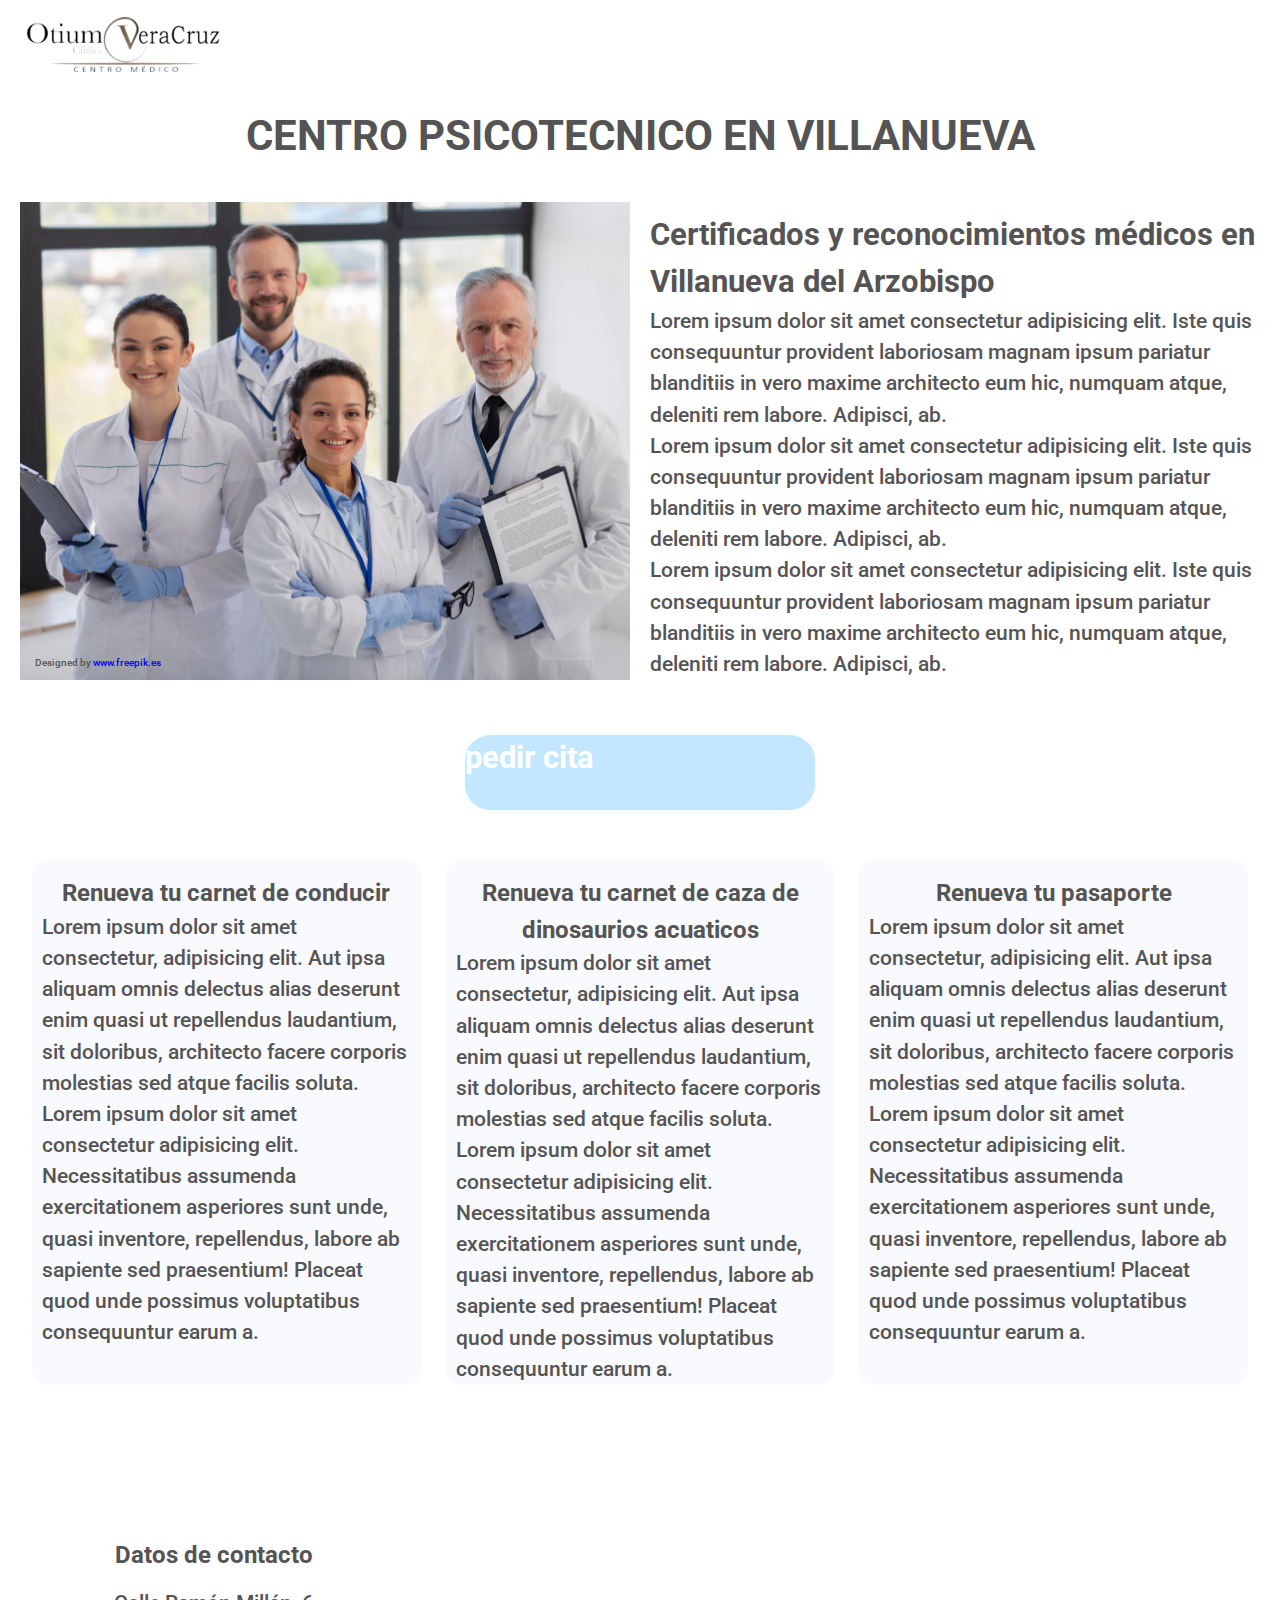
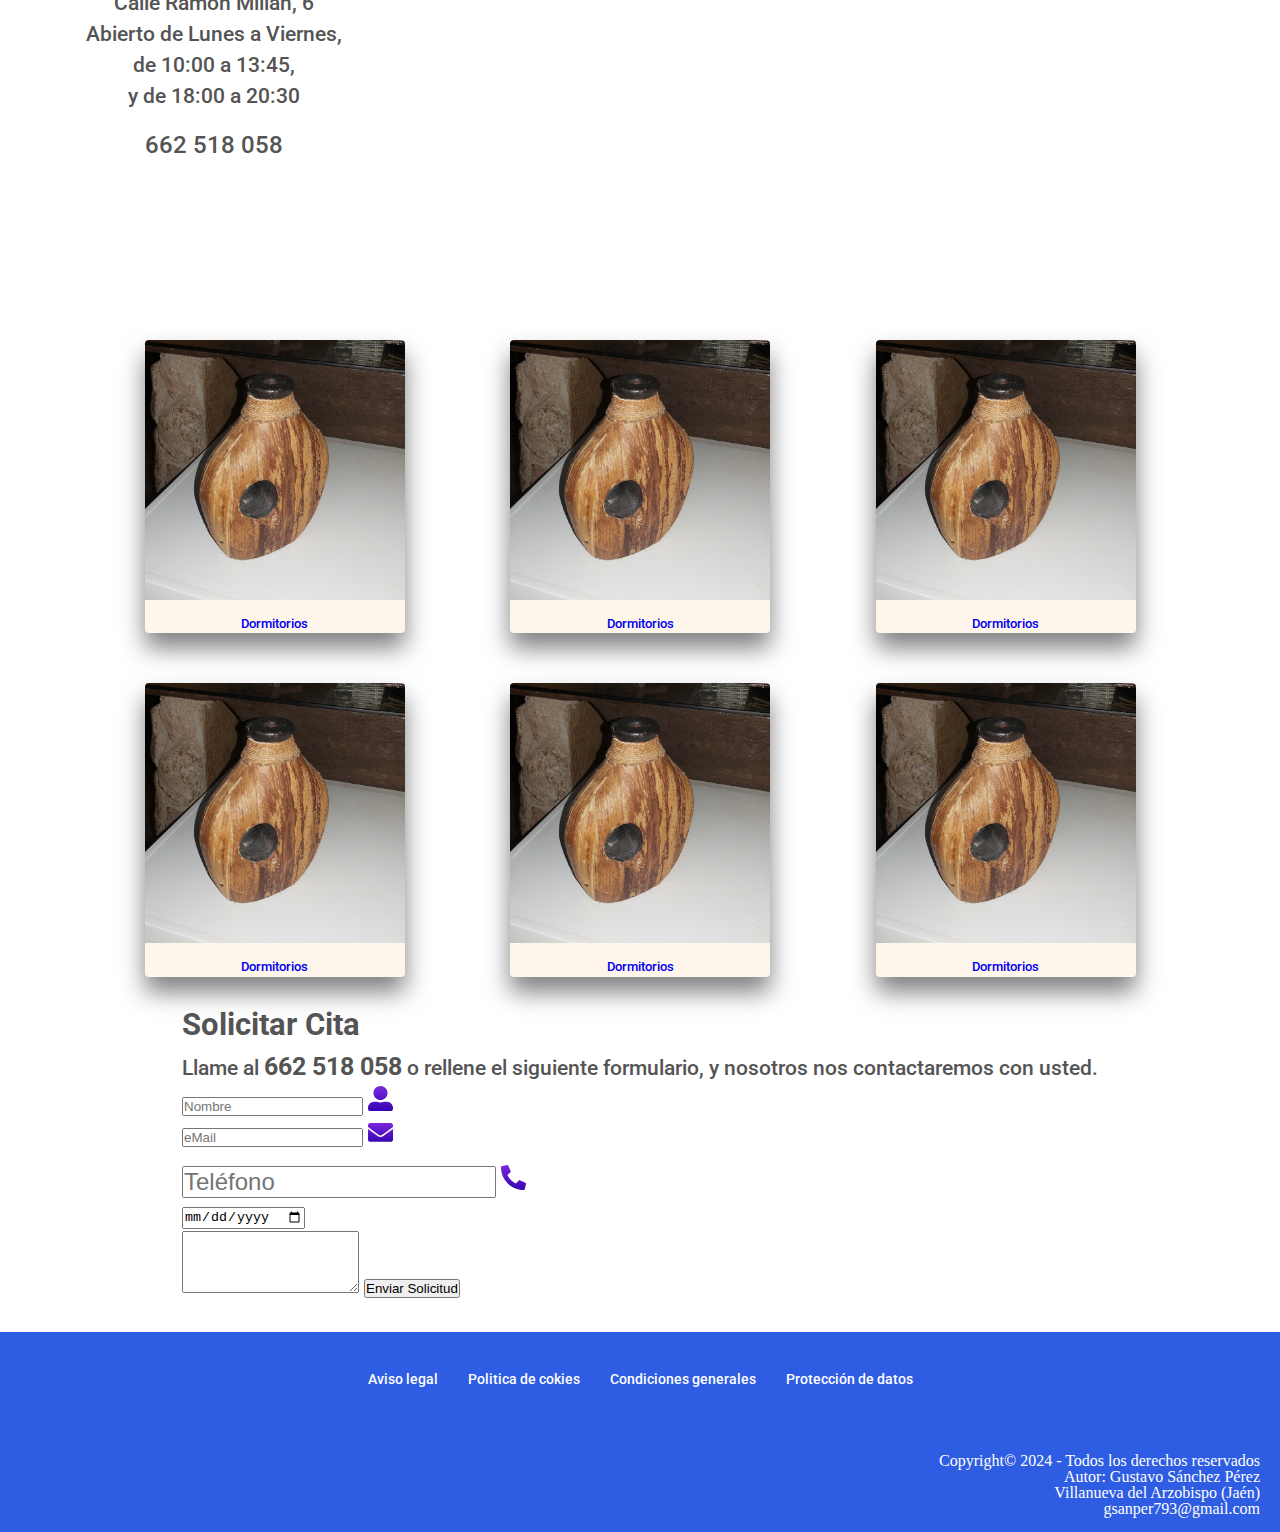
==== commit f9cce6ff: "Add files via upload" ====
--- a/index.html
+++ b/index.html
@@ -24,7 +24,7 @@
             <!-- Titulo principal -->
              <section id="titulo">
                  <div class="contenedor-titulo">
-                     <h2 class="fuente-titulo">Centro psicotecnico en Villanueva</h2>
+                     <h1 class="fuente-titulo">Centro psicotecnico en Villanueva</h2>
                  </div>
              </section>
 
@@ -42,7 +42,7 @@
 
                 <div class="contenedor-descripcion">
                     <div class="contenido-descripcion">
-                        <h3>Certificados y reconocimientos médicos en Villanueva del Arzobispo</h3>
+                        <h2>Certificados y reconocimientos médicos en Villanueva del Arzobispo</h3>
                         <div class="text-descripcion">
                             <p>Lorem ipsum dolor sit amet consectetur adipisicing elit. Iste quis consequuntur provident laboriosam magnam ipsum pariatur blanditiis in vero maxime architecto eum hic, numquam atque, deleniti rem labore. Adipisci, ab.</p>
                             <p>Lorem ipsum dolor sit amet consectetur adipisicing elit. Iste quis consequuntur provident laboriosam magnam ipsum pariatur blanditiis in vero maxime architecto eum hic, numquam atque, deleniti rem labore. Adipisci, ab.</p>
@@ -58,7 +58,10 @@
                 <div class="contenedor-cita">
                     <div class="contenido-cita">
                         <!-- aquí situaremos el botón para iniciar el formulario -->
-                         <button id="boton">Pedir cita</button>
+                         <!-- <button id="boton">Pedir cita</button> -->
+                         <a id="boton" href="#formulario">
+                            <p>pedir cita</p>
+                         </a>
                     </div>
                 </div>
             </section>
@@ -112,7 +115,7 @@
             <section id="cartas">
                 <div class="contenedor-cartas">
                     <div class="item-card" id="c01">
-                        <a href="">
+                        <a href="sub01.html">
 
                             <div class="contenedor-img-card" >
                                 <img class="item-img" src="img/Rcalabaza.jpg" alt="">
@@ -123,7 +126,7 @@
                         </a>
                     </div>
                     <div class="item-card" id="c02">
-                        <a href="">
+                        <a href="sub02.html">
 
                             <div class="contenedor-img-card" >
                                 <img class="item-img" src="img/Rcalabaza.jpg" alt="">
@@ -134,7 +137,7 @@
                         </a>
                     </div>
                     <div class="item-card" id="c03">
-                        <a href="">
+                        <a href="sub03.html">
 
                             <div class="contenedor-img-card" >
                                 <img class="item-img" src="img/Rcalabaza.jpg" alt="">
@@ -145,7 +148,7 @@
                         </a>
                     </div>
                     <div class="item-card" id="c04">
-                        <a href="">
+                        <a href="sub04.html">
 
                             <div class="contenedor-img-card" >
                                 <img class="item-img" src="img/Rcalabaza.jpg" alt="">
@@ -156,7 +159,7 @@
                         </a>
                     </div>
                     <div class="item-card" id="c05">
-                        <a href="">
+                        <a href="sub05.html">
 
                             <div class="contenedor-img-card" >
                                 <img class="item-img" src="img/Rcalabaza.jpg" alt="">
@@ -167,18 +170,60 @@
                         </a>
                     </div>
                     <div class="item-card" id="c06">
-                        <a href="">
-
-                            <div class="contenedor-img-card" >
-                                <img class="item-img" src="img/Rcalabaza.jpg" alt="">
-                            </div>
-                            <div class="ftexto">
-                                <p>Dormitorios</p>
-                            </div>
-                        </a>
-                    </div>
-
-
+                        <a href="sub06.html">
+
+                            <div class="contenedor-img-card" >
+                                <img class="item-img" src="img/Rcalabaza.jpg" alt="">
+                            </div>
+                            <div class="ftexto">
+                                <p>Dormitorios</p>
+                            </div>
+                        </a>
+                    </div>
+
+
+                </div>
+            </section>
+            <section id="formulario">
+                <div class="contenedor-formulario">
+                    <div class="titulo-form">
+                        <h2>Solicitar Cita</h2>
+
+                    </div>
+                    <div id="fparrafo">
+                        <p>Llame al <strong style="font-size: larger;">662 518 058</strong> o rellene el siguiente formulario, y nosotros nos contactaremos con usted.</p>
+                    </div>
+                    
+                    <form class="cform" action="procesar_cita.php" method="POST">
+                        <div class="cinput_contenedor">
+                            <!-- <label class="cinput" for="nombre">Nombre:</label> -->
+                            <input class="cinput" type="text" id="nombre" name="nombre" placeholder="Nombre" required>
+                            <img class="input-icon" src="img/name.svg" alt="">
+                        </div>
+                        
+                        <div class="cinput_contenedor">
+                            <!-- <label class="cinput" for="email">Correo Electrónico:</label> -->
+                            <input class="cinput" type="email" id="email" name="email" placeholder="eMail" required>
+                            <img class="input-icon" src="img/email.svg" alt="">
+                        </div>
+                        
+                        
+                        <div class="cinput_contenedor">
+                            <!-- <label class="cinput" for="telefono">Número de Teléfono:</label> -->
+                            <input class="cinput" type="text" id="telefono" name="telefono" placeholder="Teléfono" required>
+                            <img class="input-icon" src="img/phone.svg" alt="">
+                        </div>
+                        
+                        <div class="cinput_contenedor">
+                            <!-- <label class="cinput" for="fecha">Fecha de la Cita:</label> -->
+                            <input class="cinput" type="date" id="fecha" name="fecha" placeholder="Fecha de la cita" required>
+                            <!-- <img class="input-icon" src="img/name.svg" alt=""> -->
+                        </div>
+                        <!-- <label class="cinput" for="mensaje">Comentarios:</label> -->
+                        <textarea id="mensaje" name="mensaje" rows="4"></textarea>
+                        
+                        <button class="cbutton" type="submit">Enviar Solicitud</button>
+                    </form>
                 </div>
             </section>
 
--- a/css/style.css
+++ b/css/style.css
@@ -37,7 +37,7 @@
     grid-template-rows: 100px auto 150px;
     margin: 0;
     font-family: -apple-system,BlinkMacSystemFont,Segoe UI,Roboto,Helvetica Neue,Arial,Noto Sans,sans-serif;
-    font-size: 1rem;
+    font-size: 1.3rem;
     font-weight: 500;
     line-height: 1.5;
     color: #555454;
@@ -119,26 +119,34 @@
 }
 
 .contenedor-imagen{
+    
     width: 50%;
+    height: auto;
     /* background-color: chocolate; */
 }
 
 
 .contenido-imagen{
+    display: flex;
+    justify-content: center;
     width: 100%;
     height: 100%;
     object-fit: cover;
     /* object-fit: contain; */
 }
 .contenido-imagen img{
+    position: relative;
     width: 100%;
     height: 100%;
     object-fit: cover;
     /* object-fit: contain; */
 }
 .creditos-imagen{
+    /* border: 1px solid #670707;  */
+    position: absolute;
     margin-top: -25px;
-    margin-right: 12px;
+    margin-left: 15px;
+    align-self: baseline;
 }
 /* .contenido-creditos-imagen{
     background-color: aquamarine;
@@ -164,7 +172,7 @@
 #cita{
     /* border: 1px solid #000; */
     margin-top: 35px;
-    margin-bottom: 35px;
+    /* margin-bottom: 35px; */
     width: 100%;
 }
 .contenido-cita{
@@ -173,7 +181,8 @@
     
 }
 #boton{
-    background-color: rgb(45, 93, 227);
+    /* background-color: rgb(45, 93, 227); */
+    background-color: #c2e7ff;
     width: 350px;
     height: 75px;
     border-radius: 25px;
@@ -194,6 +203,7 @@
 #servicios{
     display: flex;
     justify-content: center;
+    margin-top: 50px;
 } 
 .contenedor-servicios{
     /* min-width: 92%; */
@@ -215,7 +225,7 @@
 .contenido-servicios{
     /* width: 29%; */
     
-    background-color: rgba(203, 244, 244, 0.18);
+    background-color: #f8fafd;
     border-radius: 15px;
 }
 /* #t01{
@@ -310,6 +320,10 @@
     margin: 25px;
     background-color: var(--pastel);
     box-shadow: 0px 15px 25px rgb(0, 0, 0, 0.50);
+}
+.item-card:hover{
+    box-shadow: 0px 15px 25px rgba(194, 231, 255, 0.5);
+
 }
 .item-img{
     border-radius: 4px 4px 0 0;
@@ -334,6 +348,7 @@
     flex-direction: column;/*Distribuimos en columna.*/
     align-items: center;
     justify-content: space-between;
+    
 }
 
 #legal {/*Contenedor de los links legales.*/
@@ -367,11 +382,17 @@
     text-align: right;
     align-self: flex-end;/*Alineamos a la derecha.*/
     color: white;/*Color de fuente desde variable.*/
+    line-height: 1;
+    font-weight: 300;
+    font-size: 1rem;
 }
 
 
 
 @media (max-width: 1024px) {
+    body{
+        font-size: 1.2rem;
+    }
     .contenedor-header {
         width: 100%;
         justify-content: center;
@@ -396,7 +417,7 @@
         /* background-color: chocolate; */
     }
     .contenido-imagen img{
-        max-width: 600px;
+        /* max-width: 600px; */
     }
     .contenedor-descripcion{
         width: 90%;
@@ -416,10 +437,49 @@
         /* max-width: 100%;
         height: auto; */
     }
+    .contenedor-contacto{
+        width: 600px;
+        height: auto;
+        display: flex;
+        flex-direction: column;
+        align-content: center;
+
+        
+    }
+    .contenido-contacto{
+        width: 400px;
+        align-self: center;
+    }
+    .mapa iframe{
+        width: 600px;
+        height: 450px;
+
+    }
+    .item-card{
+        margin: 5px;
+        margin-top: 15px;
+
+    }
+
     
 }
 @media (max-width: 768px) {
-
+    body{
+        display: flex;
+        flex-direction: column;
+        font-size: 1.0rem;
+    }
+    #principal{
+        border: 1px solid #700808;
+        justify-self: center;
+        align-self: center;
+        width: 90%;
+        margin-left: 50px;
+    }
+    .cuerpo{
+        border: 1px solid #351eaa;
+        width: 100%;
+    }
 }
 @media (max-width: 480px) {
 
